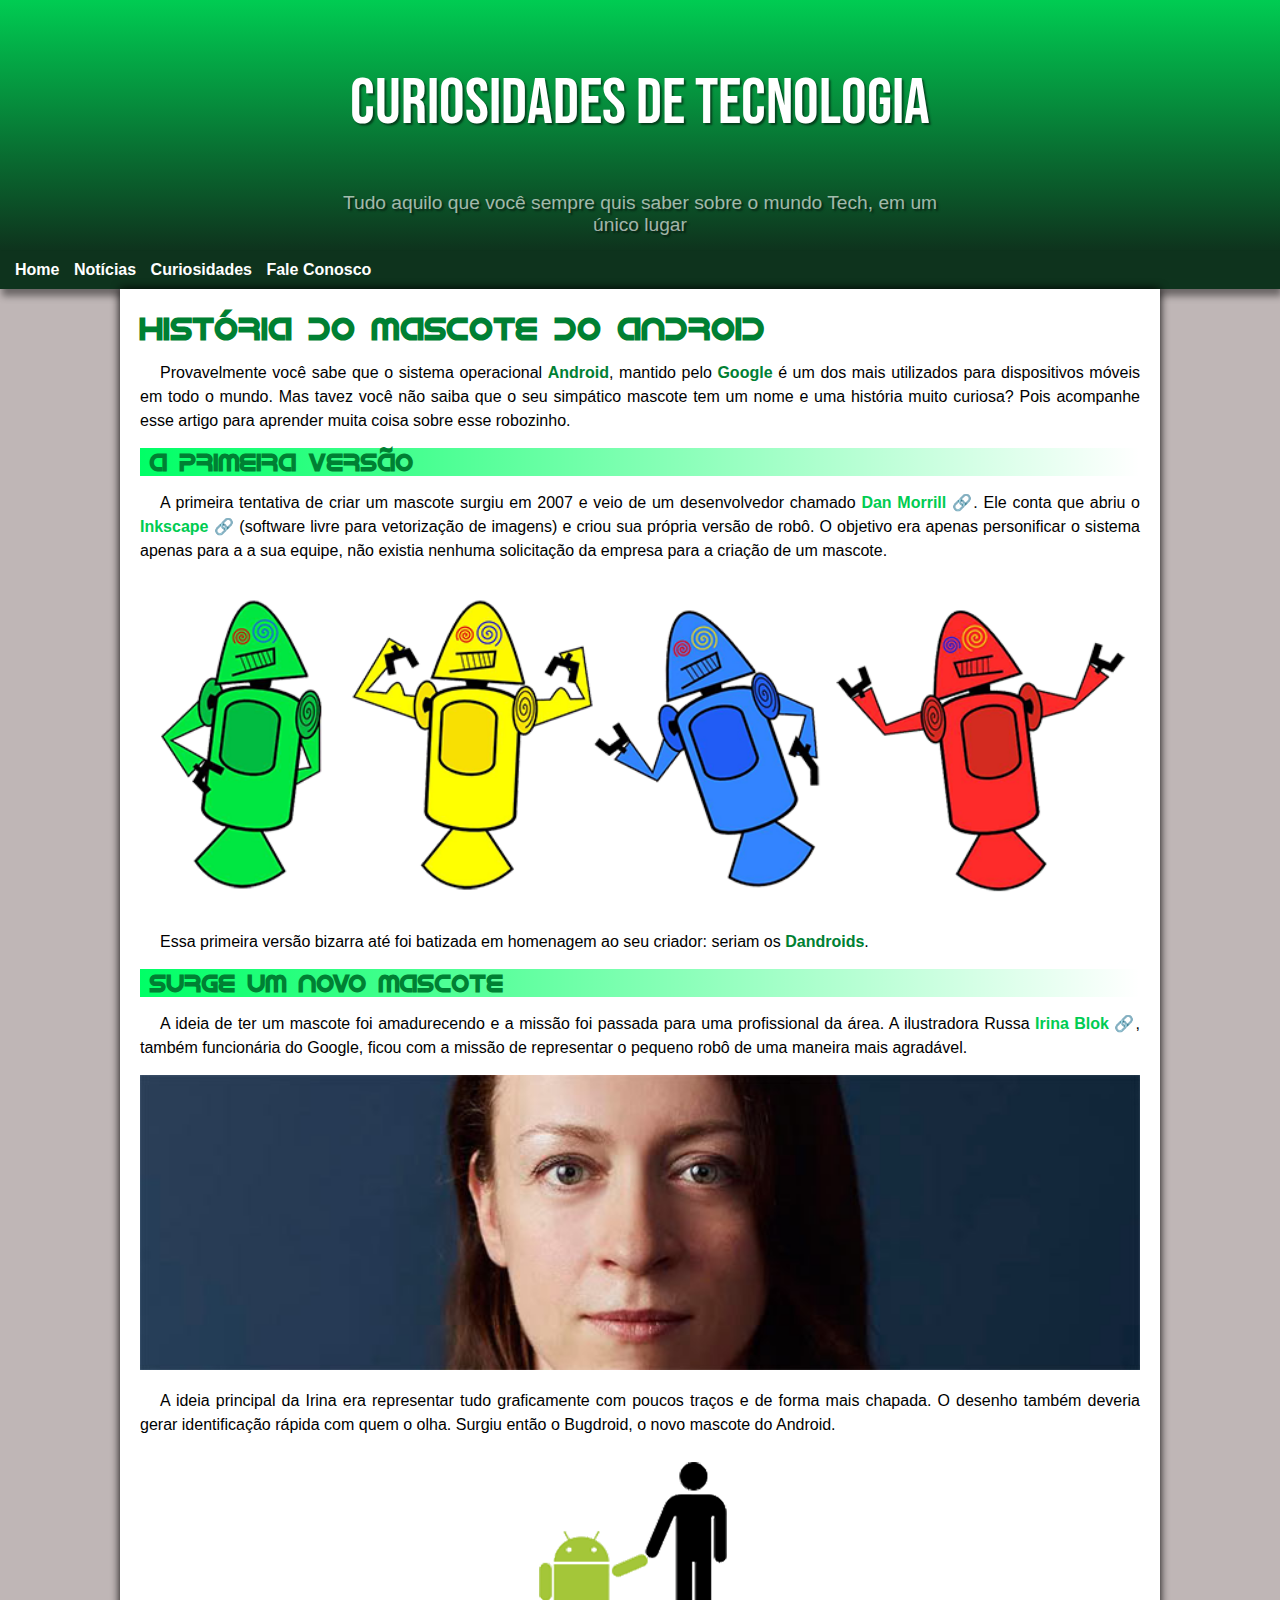
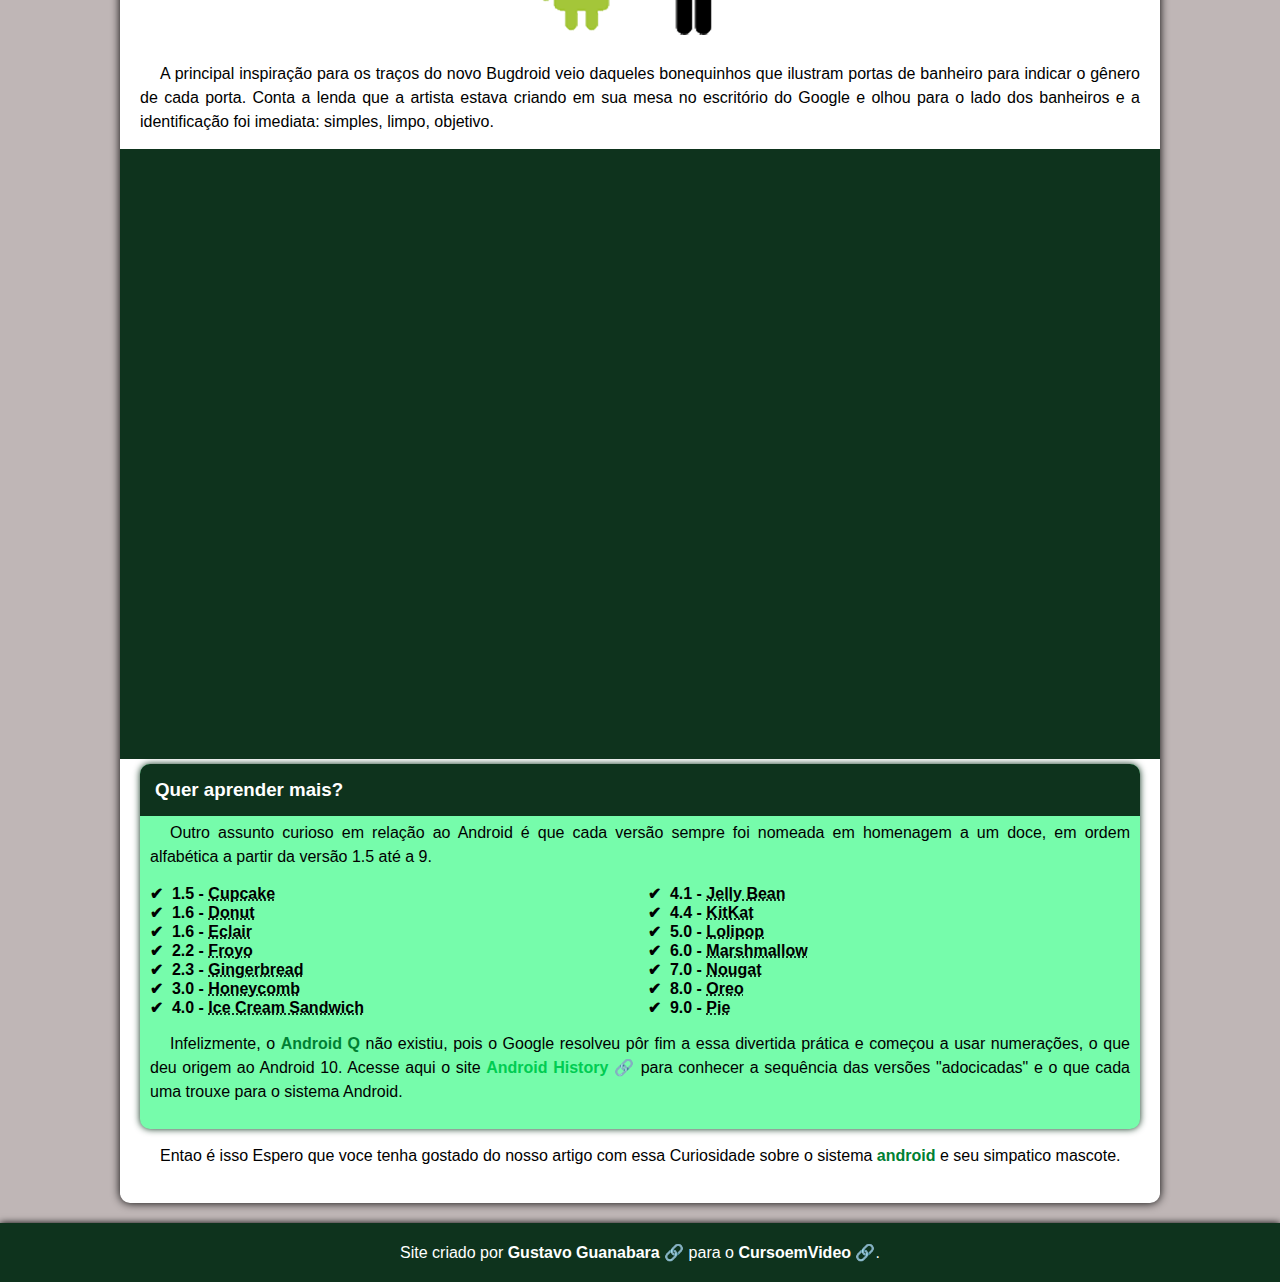
==== index.html @ cd618327 "atualizado" ====
<!DOCTYPE html>
<html lang="pt-br">
<head>
    <meta charset="UTF-8">
    <meta http-equiv="X-UA-Compatible" content="IE=edge">
    <meta name="viewport" content="width=device-width, initial-scale=1.0">
    <title>Version GUANABARA</title>
    <link rel="shortcut icon" href="imagens/favicon.ico" type="image/x-icon">
    <link rel="stylesheet" href="style1.css">
</head>
<body>
   <header>
      <h1>Curiosidades de Tecnologia</h1>

    <p>Tudo aquilo que você sempre quis saber sobre o mundo Tech, em um único lugar</p>
   </header>
   <nav>
    <a href="#">Home</a>
    <a href="#">Notícias</a>
    <a href="#">Curiosidades</a>
    <a href="#">Fale Conosco</a>
   </nav>
    <main>
        <h1>História do Mascote do Android</h1>

        <p>Provavelmente você sabe que o sistema operacional <strong>Android</strong>, mantido pelo<strong> Google</strong> é um dos mais utilizados para dispositivos móveis em todo o mundo. Mas tavez você não saiba que o seu simpático mascote tem um nome e uma história muito curiosa? Pois acompanhe esse artigo para aprender muita coisa sobre esse robozinho.</p>

        <h2>A primeira versão</h2>

        <p>A primeira tentativa de criar um mascote surgiu em 2007 e veio de um desenvolvedor chamado <a href="https://androidcommunity.com/dan-morrill-shows-us-the-android-mascot-that-almost-was-20130103/" rel="external" target="_blank" class="externos">Dan Morrill</a>. Ele conta que abriu o <a href="https://inkscape.org/pt/" rel="external" target="_blank" class="externos">Inkscape</a> (software livre para vetorização de imagens) e criou sua própria versão de robô. O objetivo era apenas personificar o sistema apenas para a a sua equipe, não existia nenhuma solicitação da empresa para a criação de um mascote.</p>

        <picture>
            <source media="(max-width: 600px)" srcset="imagens/dan-droids-pq.png" type="image/png">
            <img src="imagens/dan-droids.png" alt="Primeiro maiscote de android">
        </picture>

        <p>Essa primeira versão bizarra até foi batizada em homenagem ao seu criador: seriam os <strong>Dandroids</strong>.</p>

        <h2>Surge um novo mascote</h2>

        <p>A ideia de ter um mascote foi amadurecendo e a missão foi passada para uma profissional da área. A ilustradora Russa <a href="https://en.wikipedia.org/wiki/Irina_Blok" rel="external" target="_blank"class="externos">Irina Blok</a>, também funcionária do Google, ficou com a missão de representar o pequeno robô de uma maneira mais agradável.</p>

        <picture>
            <source media="(max-width: 600px )" srcset="imagens/irina-blok-pq.jpg">
            <img src="imagens/irina-blok.jpg" alt="irina-blok criadora do dan-droids">
        </picture>

        <p>A ideia principal da Irina era representar tudo graficamente com poucos traços e de forma mais chapada. O desenho também deveria gerar identificação rápida com quem o olha. Surgiu então o Bugdroid, o novo mascote do Android.</p>

        <img src="imagens/bugdroid.png" alt="imagen de bugdroid">

        <p>A principal inspiração para os traços do novo Bugdroid veio daqueles bonequinhos que ilustram portas de banheiro para indicar o gênero de cada porta. Conta a lenda que a artista estava criando em sua mesa no escritório do Google e olhou para o lado dos banheiros e a identificação foi imediata: simples, limpo, objetivo.</p>

        <div class="video"><iframe width="560" height="315" src="https://www.youtube.com/embed/l2UDgpLz20M" title="YouTube video player" frameborder="0" allow="accelerometer; autoplay; clipboard-write; encrypted-media; gyroscope; picture-in-picture; web-share" allowfullscreen></iframe></div>
        
        <aside>
            <h3>Quer aprender mais?</h3>
            <p>Outro assunto curioso em relação ao Android é que cada versão sempre foi nomeada em homenagem a um doce, em ordem alfabética a partir da versão 1.5 até a 9.</p>
            <ul>
                <li>1.5 - <abbr title="Bolo de copo">Cupcake</abbr></li>
                <li>1.6 - <abbr title="Rosquinha">Donut</abbr></li>
                <li>1.6 - <abbr title="Bomba">Eclair</abbr></li>
                <li>2.2 - <abbr title="Iorgute congelado">Froyo</abbr></li>
                <li>2.3 - <abbr title="Biscoito de Gengibre">Gingerbread</abbr></li>
                <li>3.0 - <abbr title="Favo de mel">Honeycomb</abbr></li>
                <li>4.0 - <abbr title="Sandwich de sorvete">Ice Cream Sandwich</abbr></li>
                <li>4.1 - <abbr title="Jujuba">Jelly Bean</abbr></li>
                <li>4.4 - <abbr title="KitKat">KitKat</abbr></li>
                <li>5.0 - <abbr title="Pirulito">Lolipop</abbr></li>
                <li>6.0 - <abbr title="Marshmallow">Marshmallow</abbr></li>
                <li>7.0 - <abbr title="Torrone">Nougat</abbr></li>
                <li>8.0 - <abbr title="Oreo">Oreo</abbr></li>
                <li>9.0 - <abbr title="Torta">Pie</abbr></li>
            </ul>
            <p>
                Infelizmente, o <strong>Android Q</strong> não existiu, pois o Google resolveu pôr fim a essa divertida prática e começou a usar numerações, o que deu origem ao Android 10.
                Acesse aqui o site <a href="https://www.android.com/intl/en_uk/" rel="external" target="_blank" class="externos">Android History</a> para conhecer a sequência das versões "adocicadas" e o que cada uma trouxe para o sistema Android.
            </p>
            
        </aside>
        <p>Entao é isso Espero que voce tenha gostado do nosso artigo com essa Curiosidade sobre o sistema<strong> android</strong> e seu simpatico mascote.</p>


    </main>
    <footer>
        <p>Site criado por <a href="https://github.com/gustavoguanabara" rel="external" target="_blank"class="externos">Gustavo Guanabara</a> para o <a href="https://www.cursoemvideo.com/" rel="external" target="_blank"class="externos">CursoemVideo</a>.</p>
    </footer>
</body>
</html>
---- style1.css ----
@charset "UTF-8";

@import url('https://fonts.googleapis.com/css2?family=Bebas+Neue&display=swap');

@font-face {
    font-family:"android";
    src: url(fontes/idroid.otf) format("opentype");
    font-weight: normal;
}


:root {
   --cor1:#76fcab;
   --cor2:#00FF66;
   --cor3:#00CC52;
   --cor4:#008033;
   --cor5:#0e331d;

   --fonte-padrao: Arial, verdana, Helvetica, sans-serif;
   --fonte-destaque:'Bebas Neue', cursive;
   --fonte-android:"android", cursive;
 
}
*{
    margin: 0;
    padding: 0;
}
body{
    background-color:rgba(68, 41, 41, 0.342);
    font-family: var(--fonte-padrao);
    
}
a.externos::after{
    content:'\00a0\1F517';
}
main p{
    margin: 15px 0 15px 0;
    text-align: justify;
    text-indent: 20px;
    line-height: 1.5em;
    font-weight: normal;
}
header{
    background-color: var(--cor4);
    text-align: center;
    min-height: 100px;
    padding: 15px;
    background-image: linear-gradient(to bottom, var(--cor3), var(--cor5));
}
header > h1{
    color: white;
    font-family: var(--fonte-destaque);
    font-size: 4em;
    font-weight: lighter;
    padding: 50px;
    text-shadow:2px 2px 2px rgba(0, 0, 0, 0.507);

}
   
header >p{
    font-family: var(--fonte-padrao);
    font-size: 1.2em;
    font-weight: normal;
    color: rgba(255, 255, 255, 0.63);
    max-width:600px;
    margin: auto;
    text-shadow:2px 2px 2px rgba(0, 0, 0, 0.507);

}
nav{
    background-color: var(--cor5);
    padding: 10PX;
    box-shadow:2px 7px 7px rgba(0, 0, 0, 0.438);
}
nav > a {
    text-decoration: none;
    color: white;
    margin: 0 5px;
    font-weight: bolder;
    
}
nav > a:hover{
    color: var(--cor5);
    background-color:var(--cor2);
    padding: 7px;
    border-radius: 5px;
    transition-duration: .5s;
}
main{
    background-color: white;
    min-width:200px;
    max-width: 1000px;
    padding: 20px;
    margin: auto;
    margin-bottom: 20px;
    border-radius: 0 0 10px 10px;
    box-shadow: 0 0 10px black;
}
main strong{
    color: var(--cor4);
}
main a{
    text-decoration: none;
    font-weight: bolder;
    color: var(--cor3);
}
main a:hover{
    background-image:linear-gradient( to left, white, var(--cor2) );
    color:var(--cor5);
    padding: 3px;
    border-radius: 5px;
    transition-duration: .5s;
}
main h1,h2{
    color: var(--cor4);
    font-family: var(--fonte-android);
}
main h2{
    background-image: linear-gradient(to right, var(--cor2), transparent);
    text-indent:10px;
}
main> picture >img{
    width: 100%;
}
main > img{
    display: block;
    margin: auto;
    max-width: 350px;
}
main .video{
    background-color: var(--cor5);
   padding: 20px;
    margin: 0 -20px;
    position: relative;
    padding-bottom: 59%;

}
main> .video > iframe{
    position: absolute;
    top: 5%;
    left: 5%;
    width: 90%;
    height: 90%;
}
aside{
    background-color: var(--cor1);
    margin-top: 5px;
    padding: 10px;
    border-radius: 10px;
    box-shadow: 0 0 7px var(--cor5);
    
}
aside ul{
    list-style-position: inside;
   list-style-type:'\2714\00a0\00a0';
    columns: 2;
    font-weight: bold;
}
aside h3{
    background-color: var(--cor5);
    color: white;
    padding: 15px;
    margin: -10px;
    border-radius: 10px 10px 0 0;
}
footer{
    background-color: var(--cor5);
    box-shadow: 0 0 7px black;
    color: white;
    text-align: center;
    padding: 20px;
}
footer  a{
   text-decoration: none;
   font-weight: bolder;
   color: white; 
}
footer a:hover{
    background-color: white;
    color: var(--cor5);
    padding: 3px;
    border-radius: 10px;
    transition-duration: 0.5s;
}
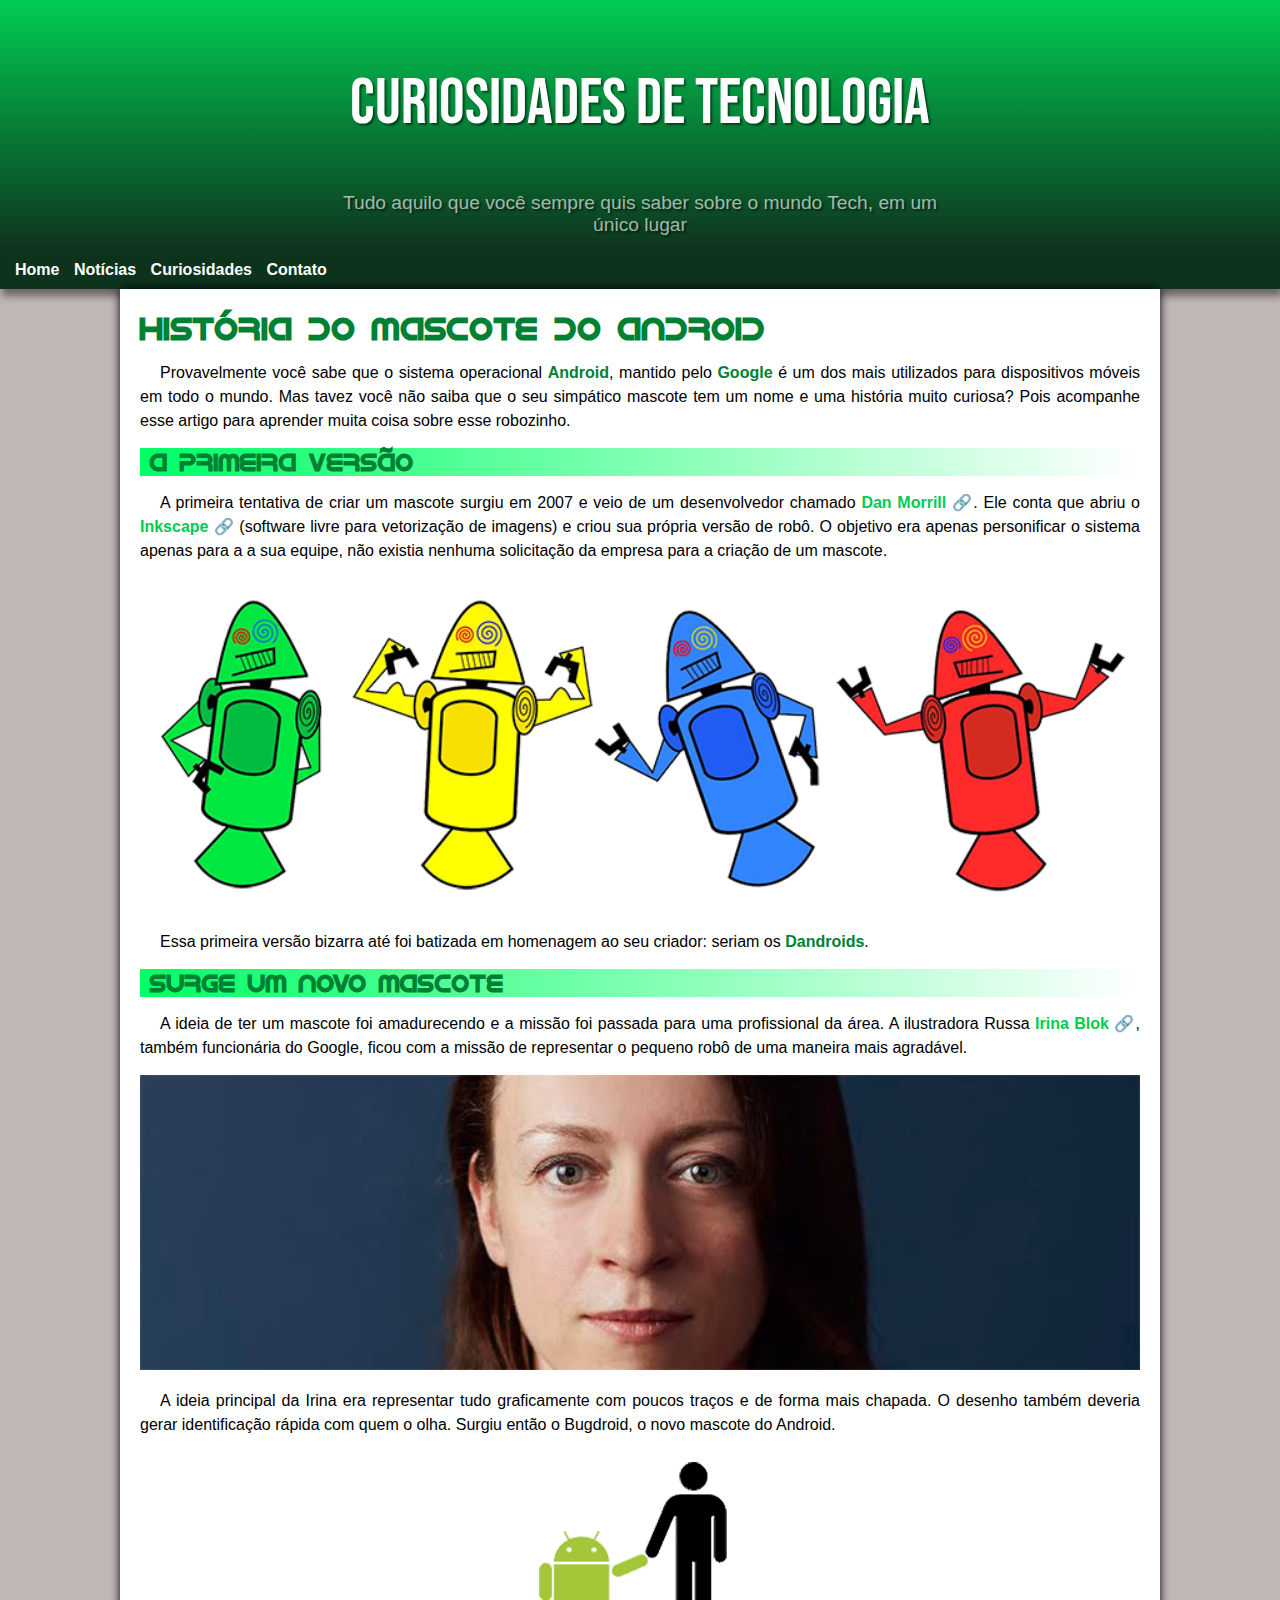
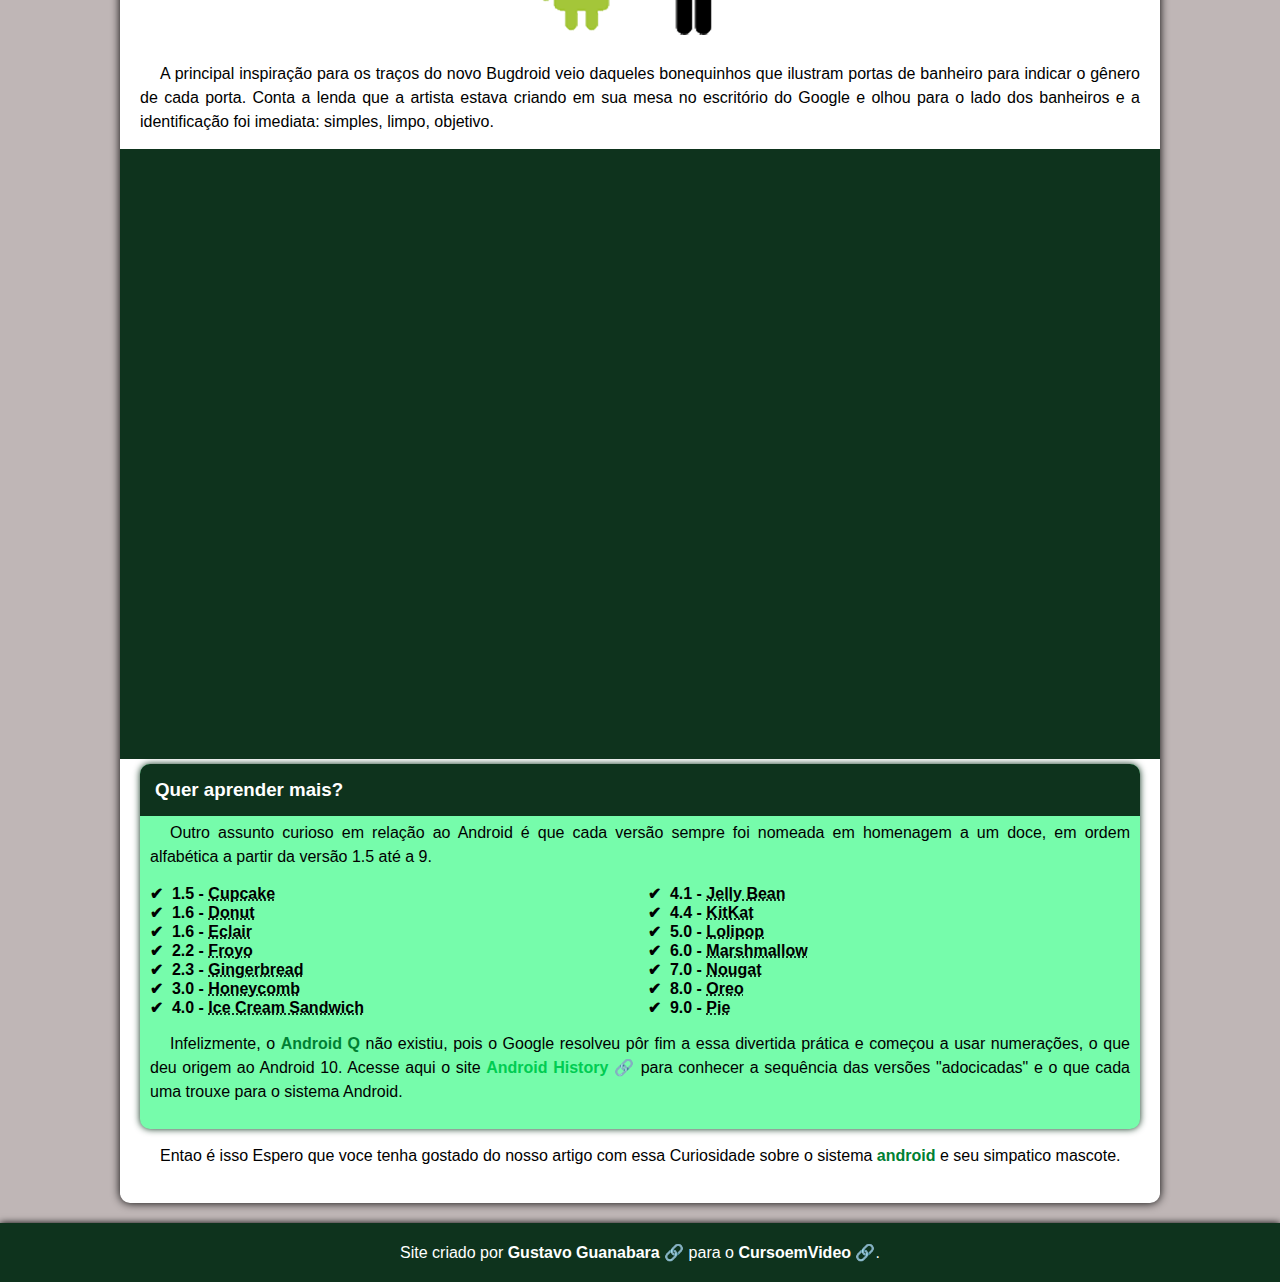
==== commit f3283539: "Alinhamento de texto resolvido" ====
--- a/index.html
+++ b/index.html
@@ -18,7 +18,7 @@
     <a href="#">Home</a>
     <a href="#">Notícias</a>
     <a href="#">Curiosidades</a>
-    <a href="#">Fale Conosco</a>
+    <a href="#">Contato</a>
    </nav>
     <main>
         <h1>História do Mascote do Android</h1>
--- a/style1.css
+++ b/style1.css
@@ -49,6 +49,7 @@
 }
 header > h1{
     color: white;
+    text-align: center;
     font-family: var(--fonte-destaque);
     font-size: 4em;
     font-weight: lighter;
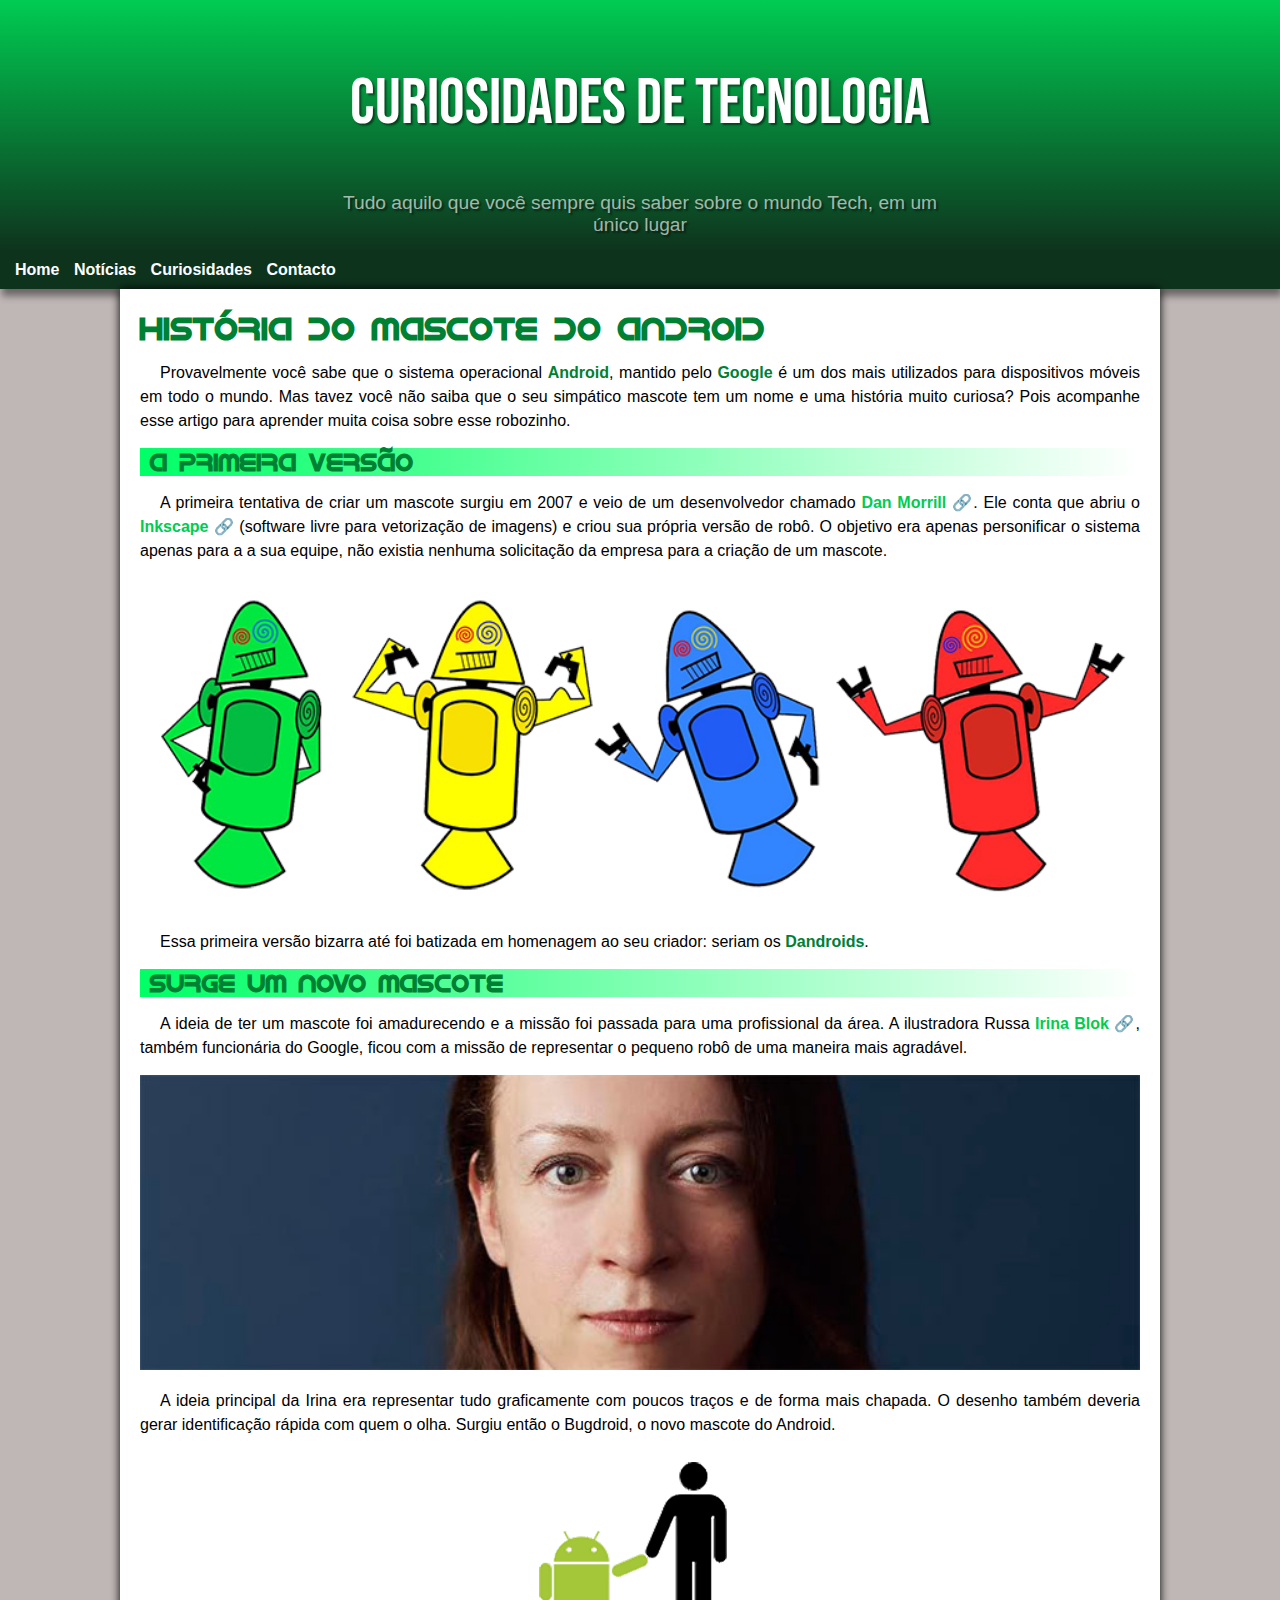
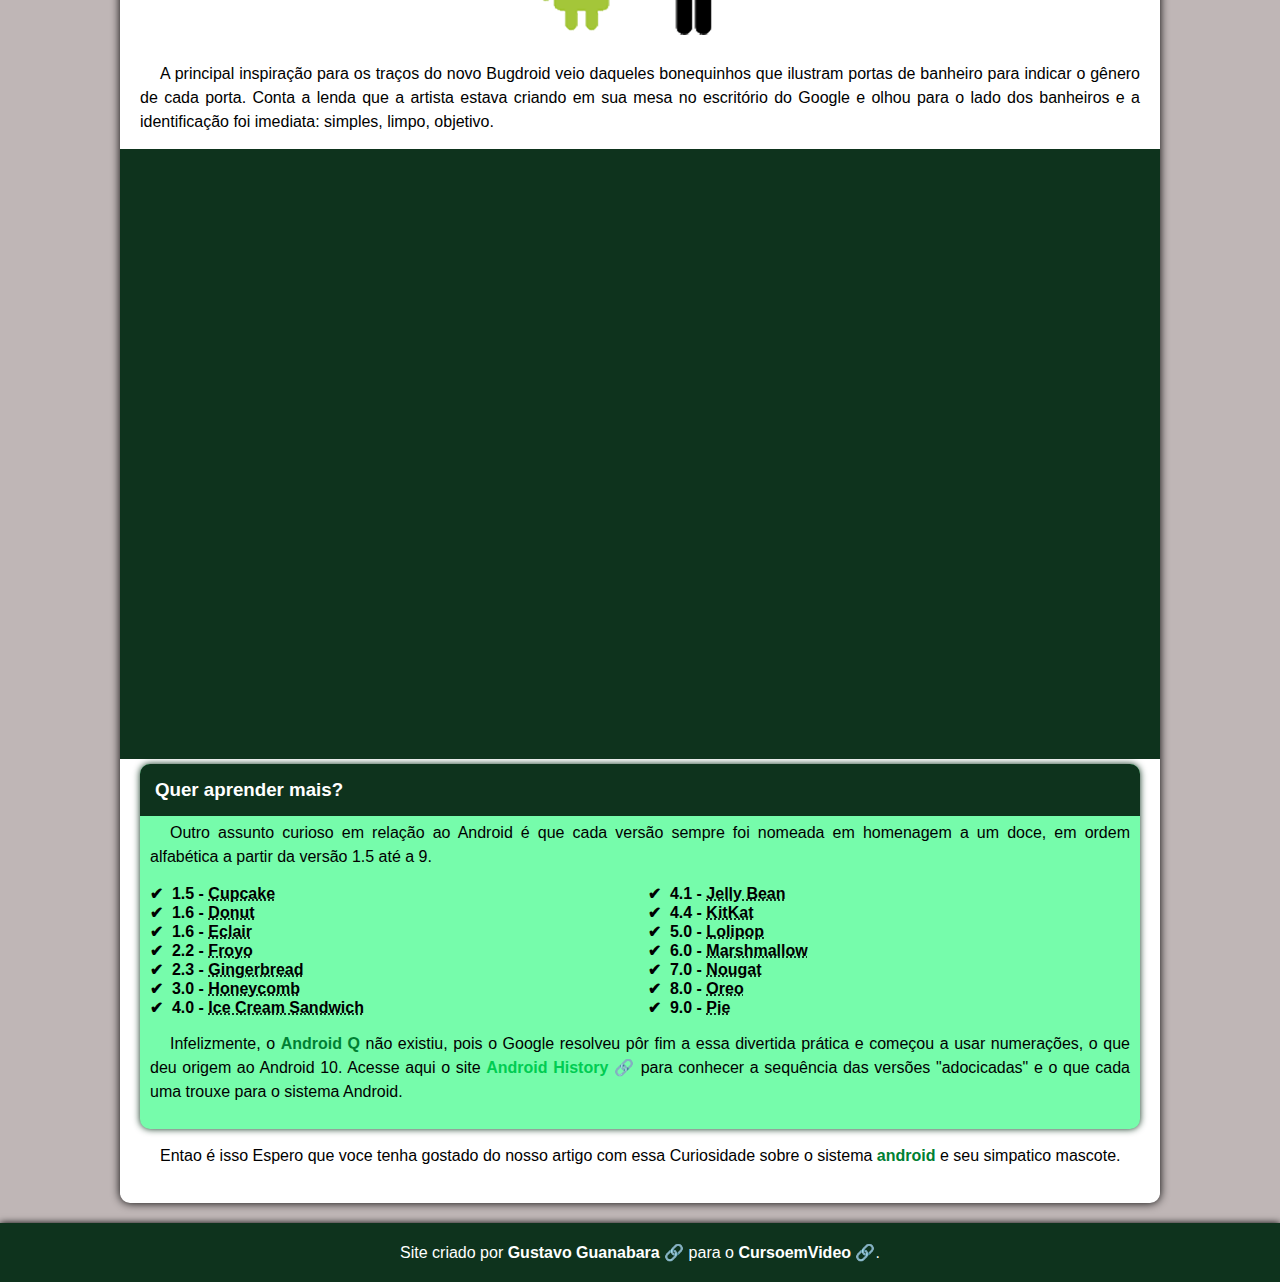
==== commit dbd71cac: "arrumando contacto" ====
--- a/index.html
+++ b/index.html
@@ -18,7 +18,7 @@
     <a href="#">Home</a>
     <a href="#">Notícias</a>
     <a href="#">Curiosidades</a>
-    <a href="#">Contato</a>
+    <a href="#">Contacto</a>
    </nav>
     <main>
         <h1>História do Mascote do Android</h1>
